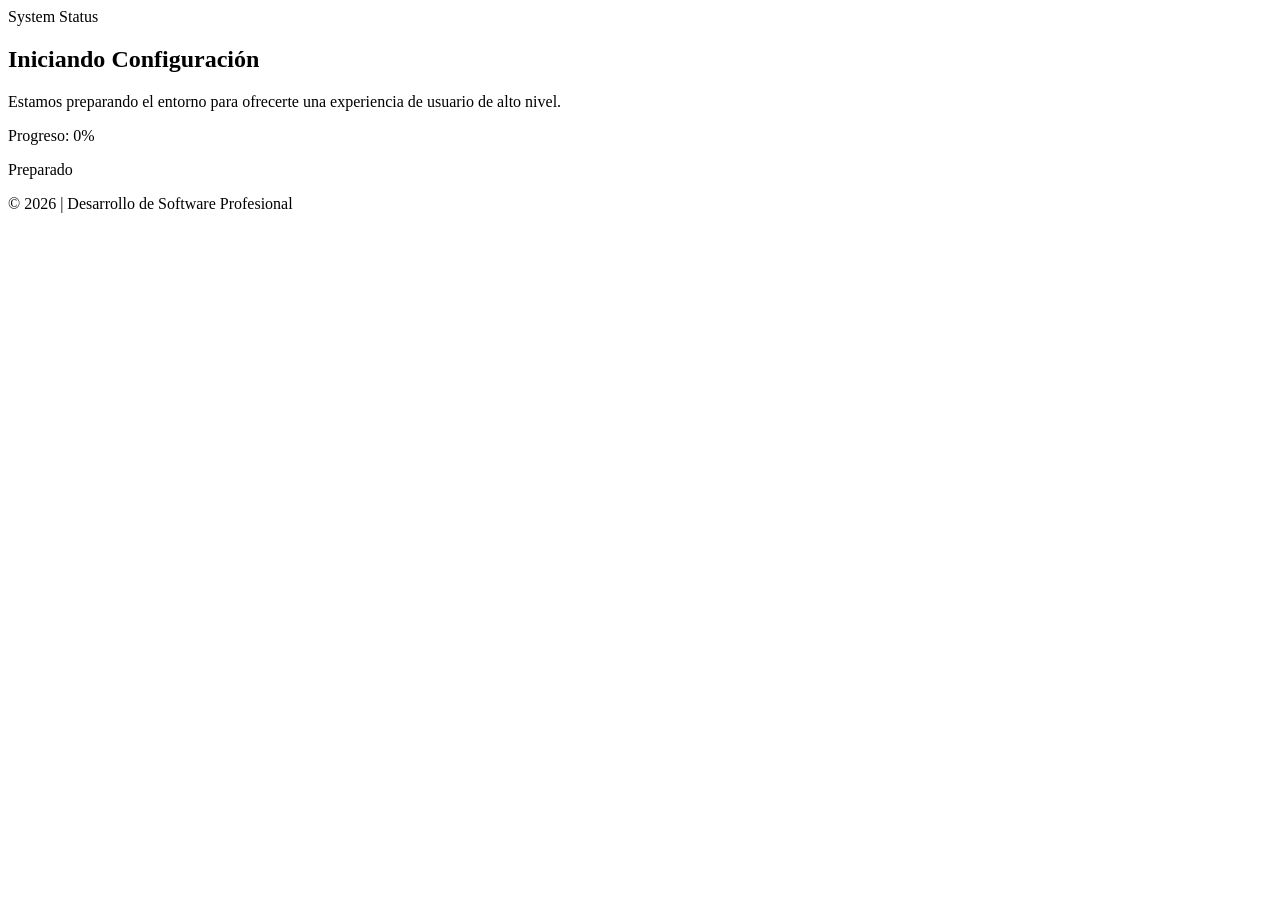
==== index.html @ d93acf33 "archivo base" ====
<!DOCTYPE html>
<html lang="es">
<head>
    <meta charset="UTF-8">
    <meta name="viewport" content="width=device-width, initial-scale=1.0">
    <title>Próximamente | Ya casi listo...</title>
    <link rel="stylesheet" href="style.css">
    <link rel="preconnect" href="https://fonts.googleapis.com">
    <link rel="preconnect" href="https://fonts.gstatic.com" crossorigin>
    <link href="https://fonts.googleapis.com/css2?family=Inter:wght@300;400;700&display=swap" rel="stylesheet">
</head>
<body>

    <div class="background-blur"></div>

    <main class="main-container">
        <header>
            <div class="brand-logo">System Status</div>
        </header>

        <section class="content">
            <h1 id="main-title">Iniciando <span class="highlight">Configuración</span></h1>
            <p id="sub-text">Estamos preparando el entorno para ofrecerte una experiencia de usuario de alto nivel.</p>
            
            <div class="status-wrapper">
                <div class="progress-bar-container">
                    <div id="progress-fill" class="progress-fill"></div>
                </div>
                <span id="percentage-label" class="percentage-label">Progreso: 0%</span>
            </div>
        </section>

        <footer class="footer">
            <p>Preparado</p>
            <p>&copy; 2026 | Desarrollo de Software Profesional</p>
        </footer>
    </main>

    <!-- Importante: El script va al final para asegurar que el HTML cargue primero -->
    <script src="script.js"></script>
</body>
</html>
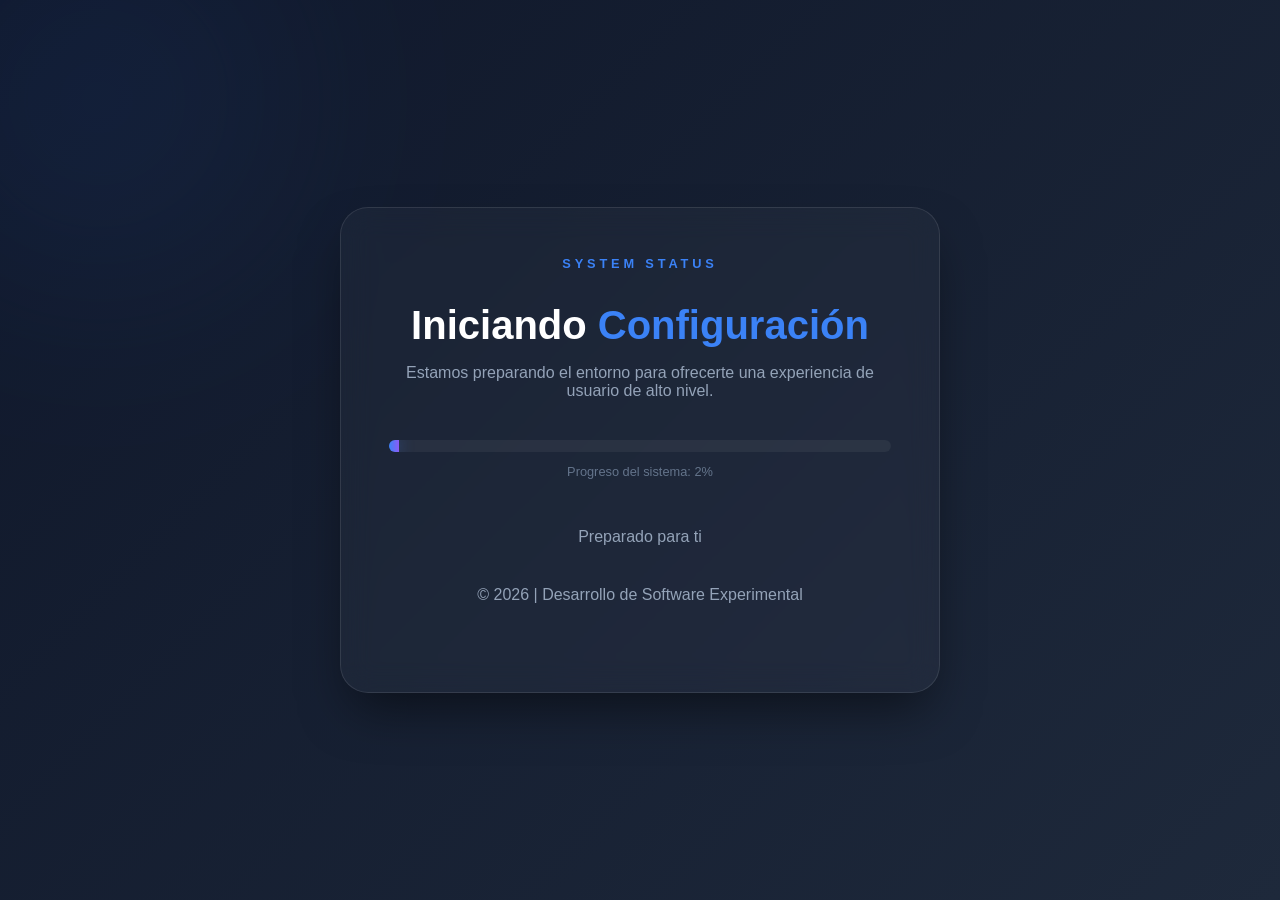
==== commit 190735d0: "primer cambio del index" ====
--- a/index.html
+++ b/index.html
@@ -31,8 +31,8 @@
         </section>
 
         <footer class="footer">
-            <p>Preparado</p>
-            <p>&copy; 2026 | Desarrollo de Software Profesional</p>
+            <p>Preparado para ti</p>
+            <p>&copy; 2026 | Desarrollo de Software Experimental</p>
         </footer>
     </main>
 
--- a/style.css
+++ b/style.css
@@ -0,0 +1,81 @@
+:root {
+    --bg-dark: #0f172a;
+    --accent-blue: #3b82f6;
+    --accent-purple: #8b5cf6;
+    --text-main: #ffffff;
+    --text-muted: #94a3b8;
+    --glass-bg: rgba(255, 255, 255, 0.03);
+    --glass-border: rgba(255, 255, 255, 0.1);
+}
+
+* { margin: 0; padding: 0; box-sizing: border-box; }
+
+body {
+    font-family: 'Inter', sans-serif;
+    background: linear-gradient(135deg, #0f172a 0%, #1e293b 100%);
+    height: 100vh;
+    display: flex;
+    align-items: center;
+    justify-content: center;
+    color: var(--text-main);
+    overflow: hidden;
+}
+
+.background-blur {
+    position: absolute;
+    width: 500px;
+    height: 500px;
+    background: radial-gradient(circle, var(--accent-blue) 0%, transparent 70%);
+    filter: blur(120px);
+    top: -150px;
+    left: -150px;
+    opacity: 0.15;
+}
+
+.main-container {
+    position: relative;
+    z-index: 1;
+    text-align: center;
+    padding: 3rem;
+    background: var(--glass-bg);
+    backdrop-filter: blur(15px);
+    border: 1px solid var(--glass-border);
+    border-radius: 28px;
+    box-shadow: 0 25px 50px -12px rgba(0, 0, 0, 0.5);
+    max-width: 600px;
+    width: 90%;
+}
+
+.brand-logo {
+    font-size: 0.8rem;
+    font-weight: 700;
+    letter-spacing: 0.3em;
+    margin-bottom: 2rem;
+    color: var(--accent-blue);
+    text-transform: uppercase;
+}
+
+h1 { font-size: 2.5rem; margin-bottom: 1rem; transition: all 0.5s ease; }
+.highlight { color: var(--accent-blue); }
+
+p { color: var(--text-muted); margin-bottom: 2.5rem; font-size: 1rem; }
+
+.progress-bar-container {
+    background: rgba(255, 255, 255, 0.05);
+    height: 12px;
+    border-radius: 10px;
+    overflow: hidden;
+    margin-bottom: 10px;
+}
+
+.progress-fill {
+    width: 0%; /* Iniciará en 0 y JS lo moverá */
+    height: 100%;
+    background: linear-gradient(90deg, var(--accent-blue), var(--accent-purple));
+    transition: width 0.4s cubic-bezier(0.4, 0, 0.2, 1);
+    box-shadow: 0 0 15px rgba(59, 130, 246, 0.4);
+}
+
+.percentage-label { font-size: 0.8rem; color: #64748b; }
+
+.footer { margin-top: 3rem; font-size: 0.8rem; color: #475569; }
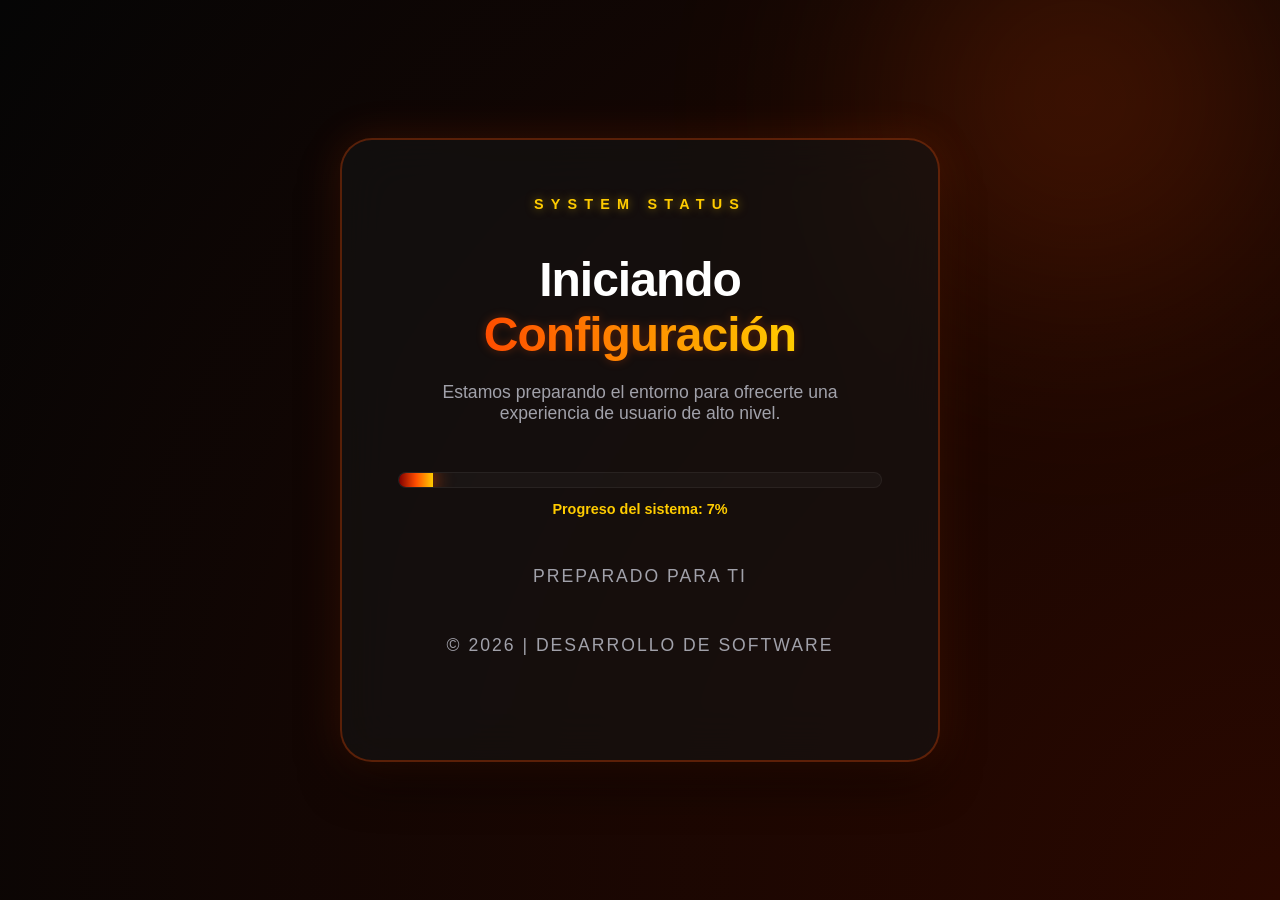
==== commit ba3fc2b0: "moficacion del proyecto" ====
--- a/index.html
+++ b/index.html
@@ -3,7 +3,7 @@
 <head>
     <meta charset="UTF-8">
     <meta name="viewport" content="width=device-width, initial-scale=1.0">
-    <title>Próximamente | Ya casi listo...</title>
+    <title>Próximamente | Listos solo un segundo...</title>
     <link rel="stylesheet" href="style.css">
     <link rel="preconnect" href="https://fonts.googleapis.com">
     <link rel="preconnect" href="https://fonts.gstatic.com" crossorigin>
@@ -32,7 +32,7 @@
 
         <footer class="footer">
             <p>Preparado para ti</p>
-            <p>&copy; 2026 | Desarrollo de Software Experimental</p>
+            <p>&copy; 2026 | Desarrollo de Software</p>
         </footer>
     </main>
 
--- a/style.css
+++ b/style.css
@@ -1,18 +1,24 @@
 :root {
-    --bg-dark: #0f172a;
-    --accent-blue: #3b82f6;
-    --accent-purple: #8b5cf6;
+    /* Fondo negro profundo para máximo contraste */
+    --bg-dark: #050505; 
+    /* Naranja eléctrico tipo 'Lava' */
+    --accent-orange: #ff4d00; 
+    /* Dorado brillante */
+    --accent-gold: #ffcc00; 
     --text-main: #ffffff;
-    --text-muted: #94a3b8;
-    --glass-bg: rgba(255, 255, 255, 0.03);
-    --glass-border: rgba(255, 255, 255, 0.1);
+    /* Gris cálido */
+    --text-muted: #a1a1aa; 
+    /* Glassmorphism más oscuro y marcado */
+    --glass-bg: rgba(20, 20, 20, 0.6);
+    --glass-border: rgba(255, 77, 0, 0.3);
 }
 
 * { margin: 0; padding: 0; box-sizing: border-box; }
 
 body {
     font-family: 'Inter', sans-serif;
-    background: linear-gradient(135deg, #0f172a 0%, #1e293b 100%);
+    /* Fondo con un toque de rojo profundo en la esquina */
+    background: radial-gradient(circle at bottom right, #2a0800 0%, #050505 100%);
     height: 100vh;
     display: flex;
     align-items: center;
@@ -21,61 +27,89 @@
     overflow: hidden;
 }
 
+/* Mancha de luz ambiental mucho más intensa */
 .background-blur {
     position: absolute;
-    width: 500px;
-    height: 500px;
-    background: radial-gradient(circle, var(--accent-blue) 0%, transparent 70%);
-    filter: blur(120px);
-    top: -150px;
-    left: -150px;
-    opacity: 0.15;
+    width: 600px;
+    height: 600px;
+    background: radial-gradient(circle, var(--accent-orange) 0%, transparent 70%);
+    filter: blur(100px);
+    top: -200px;
+    right: -100px; /* Cambiado de lado para variar */
+    opacity: 0.25; /* Más visible */
 }
 
 .main-container {
     position: relative;
     z-index: 1;
     text-align: center;
-    padding: 3rem;
+    padding: 3.5rem;
     background: var(--glass-bg);
-    backdrop-filter: blur(15px);
-    border: 1px solid var(--glass-border);
-    border-radius: 28px;
-    box-shadow: 0 25px 50px -12px rgba(0, 0, 0, 0.5);
+    backdrop-filter: blur(25px); /* Desenfoque más fuerte */
+    border: 2px solid var(--glass-border); /* Borde más grueso */
+    border-radius: 32px;
+    /* Sombra con color de acento */
+    box-shadow: 0 0 40px rgba(255, 77, 0, 0.15), 0 25px 50px -12px rgba(0, 0, 0, 0.8);
     max-width: 600px;
     width: 90%;
 }
 
 .brand-logo {
-    font-size: 0.8rem;
-    font-weight: 700;
-    letter-spacing: 0.3em;
-    margin-bottom: 2rem;
-    color: var(--accent-blue);
+    font-size: 0.9rem;
+    font-weight: 800;
+    letter-spacing: 0.5em;
+    margin-bottom: 2.5rem;
+    color: var(--accent-gold); /* Cambio a Dorado */
+    text-shadow: 0 0 10px rgba(255, 204, 0, 0.5);
     text-transform: uppercase;
 }
 
-h1 { font-size: 2.5rem; margin-bottom: 1rem; transition: all 0.5s ease; }
-.highlight { color: var(--accent-blue); }
+h1 { 
+    font-size: 3rem; 
+    margin-bottom: 1.2rem; 
+    font-weight: 900;
+    letter-spacing: -1px;
+}
 
-p { color: var(--text-muted); margin-bottom: 2.5rem; font-size: 1rem; }
+/* El texto resaltado ahora parece fuego */
+.highlight { 
+    background: linear-gradient(to right, var(--accent-orange), var(--accent-gold));
+    -webkit-background-clip: text;
+    -webkit-text-fill-color: transparent;
+    filter: drop-shadow(0 0 5px rgba(255, 77, 0, 0.3));
+}
+
+p { color: var(--text-muted); margin-bottom: 3rem; font-size: 1.1rem; }
 
 .progress-bar-container {
-    background: rgba(255, 255, 255, 0.05);
-    height: 12px;
-    border-radius: 10px;
+    background: rgba(255, 255, 255, 0.03);
+    height: 16px; /* Más alta */
+    border-radius: 20px;
+    border: 1px solid rgba(255, 255, 255, 0.05);
     overflow: hidden;
-    margin-bottom: 10px;
+    margin-bottom: 12px;
 }
 
 .progress-fill {
-    width: 0%; /* Iniciará en 0 y JS lo moverá */
+    width: 0%; 
     height: 100%;
-    background: linear-gradient(90deg, var(--accent-blue), var(--accent-purple));
-    transition: width 0.4s cubic-bezier(0.4, 0, 0.2, 1);
-    box-shadow: 0 0 15px rgba(59, 130, 246, 0.4);
+    /* Graduación de color tipo fuego/lava */
+    background: linear-gradient(90deg, #800000, var(--accent-orange), var(--accent-gold));
+    transition: width 0.6s cubic-bezier(0.22, 1, 0.36, 1);
+    /* Resplandor externo intenso */
+    box-shadow: 0 0 20px var(--accent-orange);
 }
 
-.percentage-label { font-size: 0.8rem; color: #64748b; }
+.percentage-label { 
+    font-size: 0.9rem; 
+    font-weight: 600;
+    color: var(--accent-gold); 
+}
 
-.footer { margin-top: 3rem; font-size: 0.8rem; color: #475569; }+.footer { 
+    margin-top: 3rem; 
+    font-size: 0.75rem; 
+    color: #52525b; 
+    text-transform: uppercase;
+    letter-spacing: 2px;
+}
